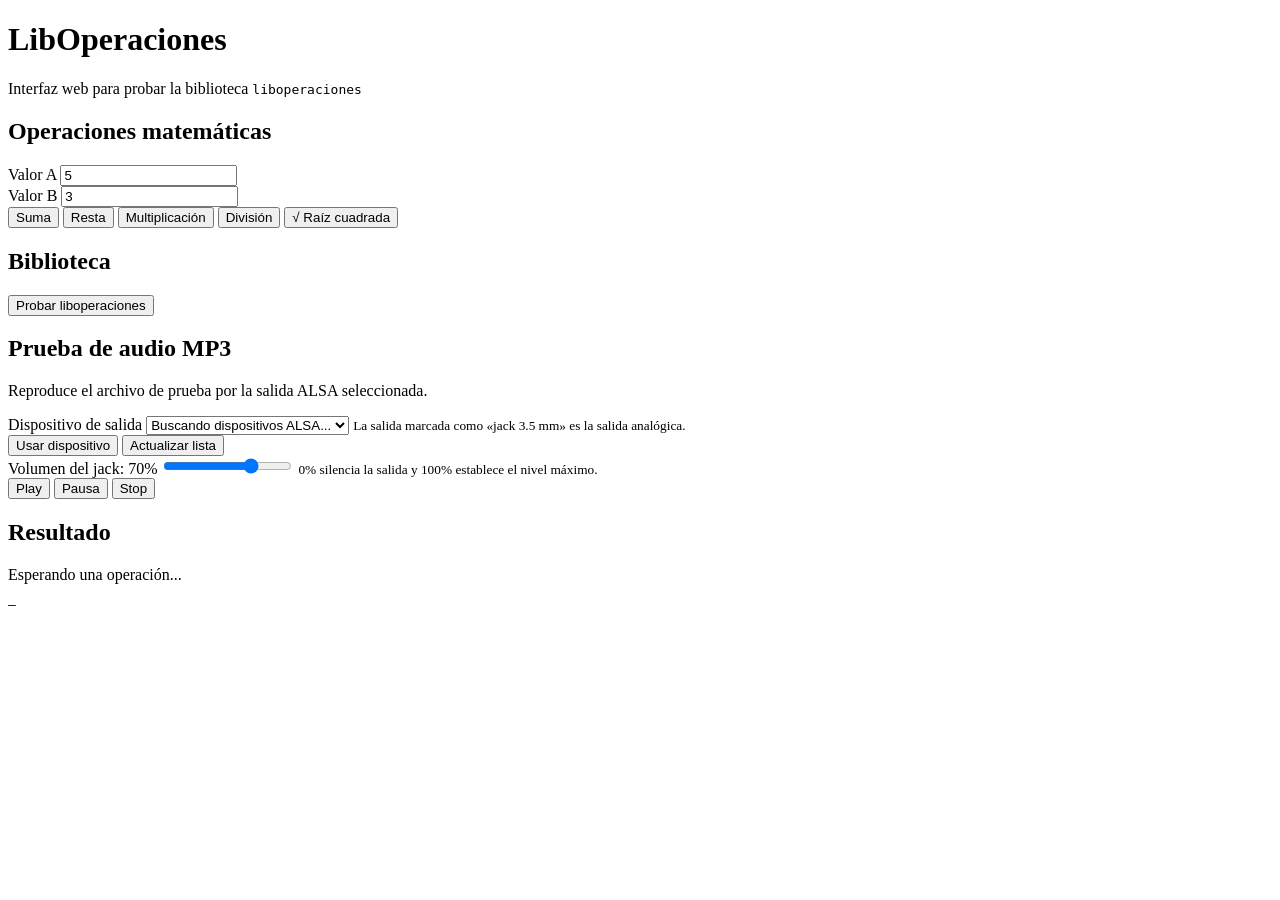
==== meta-ce1113/recipes-auraapp/webapp/files/index.html @ e15238a9 "[REFACTOR] PUNTO SEGURO - PWM FUNCIONAL" ====
<!DOCTYPE html>
<html lang="es">
<head>
    <meta charset="UTF-8">
    <meta name="viewport" content="width=device-width, initial-scale=1.0">

    <title>LibOperaciones</title>

    <link rel="stylesheet" href="/style.css">
</head>

<body>

    <main class="container">

        <header class="header">
            <h1>LibOperaciones</h1>
            <p>
                Interfaz web para probar la biblioteca
                <code>liboperaciones</code>
            </p>
        </header>

        <section class="card">

            <h2>Operaciones matemáticas</h2>

            <div class="form-grid">

                <div class="field">
                    <label for="a">Valor A</label>
                    <input
                        type="number"
                        id="a"
                        value="5"
                        step="any"
                    >
                </div>

                <div class="field">
                    <label for="b">Valor B</label>
                    <input
                        type="number"
                        id="b"
                        value="3"
                        step="any"
                    >
                </div>

            </div>

            <div class="button-grid">

                <button data-operation="suma">
                    Suma
                </button>

                <button data-operation="resta">
                    Resta
                </button>

                <button data-operation="mult">
                    Multiplicación
                </button>

                <button data-operation="div">
                    División
                </button>

                <button data-operation="sqrt">
                    √ Raíz cuadrada
                </button>

            </div>

        </section>


        <section class="card">

            <h2>Biblioteca</h2>

            <button id="message-button">
                Probar liboperaciones
            </button>

        </section>

        <section class="card">

            <h2>Prueba de audio MP3</h2>
            <p>Reproduce el archivo de prueba por la salida ALSA seleccionada.</p>

            <div class="field">
                <label for="audio-device">Dispositivo de salida</label>
                <select id="audio-device">
                    <option value="">Buscando dispositivos ALSA...</option>
                </select>
                <small id="audio-device-hint">
                    La salida marcada como «jack 3.5 mm» es la salida analógica.
                </small>
            </div>

            <div class="button-grid">
                <button id="audio-device-apply">Usar dispositivo</button>
                <button id="audio-device-refresh">Actualizar lista</button>
            </div>

            <div class="field audio-volume-field">
                <label for="audio-volume">
                    Volumen del jack: <output id="audio-volume-value">70%</output>
                </label>
                <input id="audio-volume" type="range" min="0" max="100"
                    step="1" value="70" aria-label="Volumen del jack analógico">
                <small>0% silencia la salida y 100% establece el nivel máximo.</small>
            </div>

            <div class="button-grid">
                <button data-operation="audio-play">Play</button>
                <button data-operation="audio-pause">Pausa</button>
                <button data-operation="audio-stop">Stop</button>
            </div>

        </section>


        <section class="card result-card">

            <h2>Resultado</h2>

            <div id="status" class="status">
                Esperando una operación...
            </div>

            <pre id="result">—</pre>

        </section>

    </main>

    <script src="/app.js"></script>

</body>
</html>
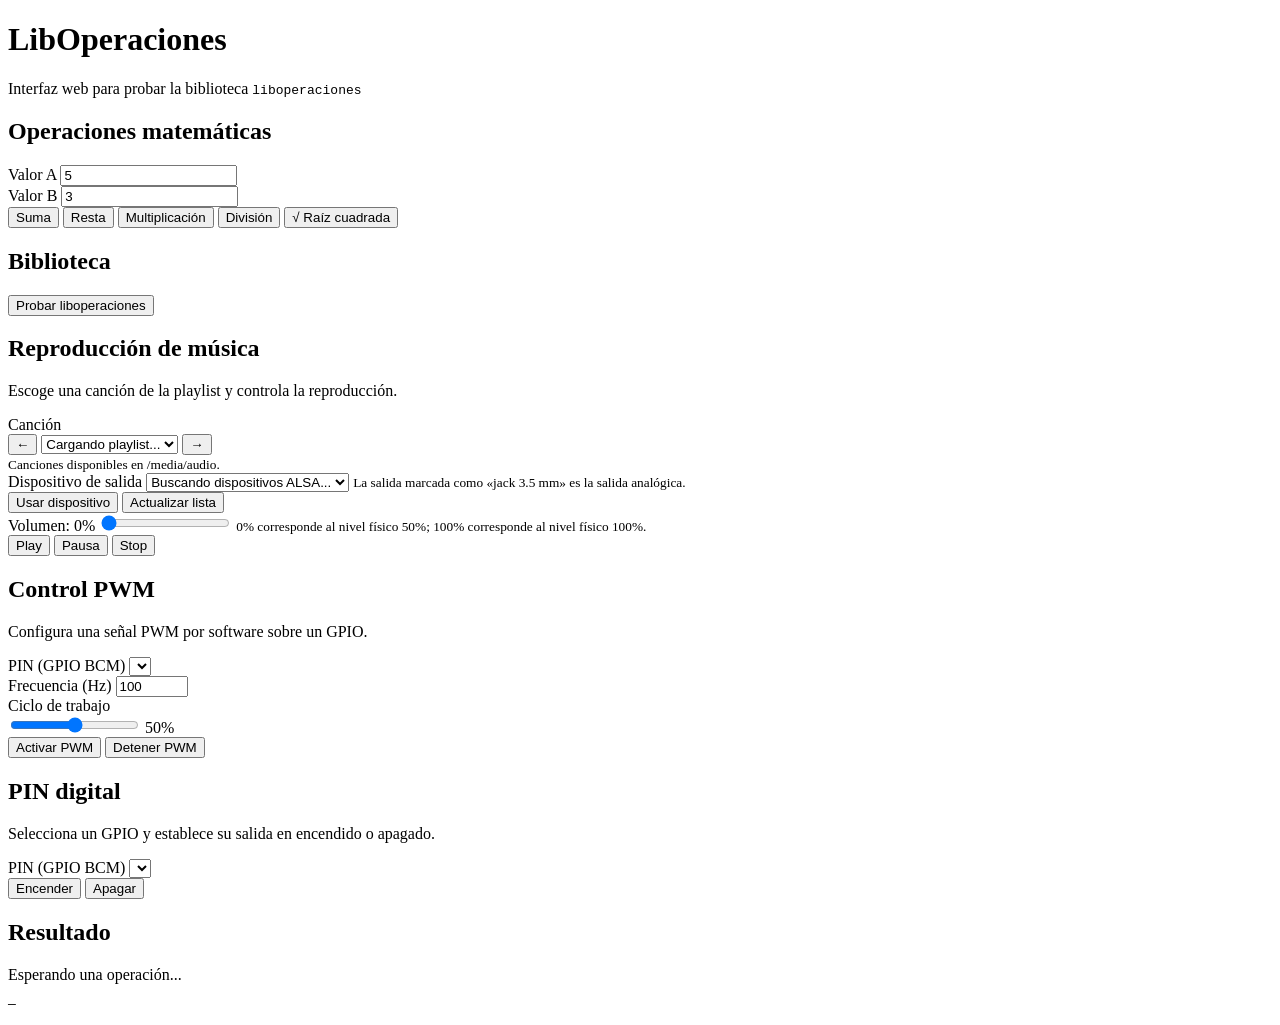
==== commit 5c667a29: "[TEST] Control web" ====
--- a/meta-ce1113/recipes-auraapp/webapp/files/index.html
+++ b/meta-ce1113/recipes-auraapp/webapp/files/index.html
@@ -88,8 +88,20 @@
 
         <section class="card">
 
-            <h2>Prueba de audio MP3</h2>
-            <p>Reproduce el archivo de prueba por la salida ALSA seleccionada.</p>
+            <h2>Reproducción de música</h2>
+            <p>Escoge una canción de la playlist y controla la reproducción.</p>
+
+            <div class="field">
+                <label for="audio-track">Canción</label>
+                <div class="track-picker">
+                    <button id="audio-previous" class="secondary" aria-label="Canción anterior">←</button>
+                    <select id="audio-track">
+                        <option value="">Cargando playlist...</option>
+                    </select>
+                    <button id="audio-next" class="secondary" aria-label="Canción siguiente">→</button>
+                </div>
+                <small id="audio-track-hint">Canciones disponibles en /media/audio.</small>
+            </div>
 
             <div class="field">
                 <label for="audio-device">Dispositivo de salida</label>
@@ -108,11 +120,11 @@
 
             <div class="field audio-volume-field">
                 <label for="audio-volume">
-                    Volumen del jack: <output id="audio-volume-value">70%</output>
+                    Volumen: <output id="audio-volume-value">0%</output>
                 </label>
                 <input id="audio-volume" type="range" min="0" max="100"
-                    step="1" value="70" aria-label="Volumen del jack analógico">
-                <small>0% silencia la salida y 100% establece el nivel máximo.</small>
+                    step="1" value="0" aria-label="Volumen del jack analógico">
+                <small>0% corresponde al nivel físico 50%; 100% corresponde al nivel físico 100%.</small>
             </div>
 
             <div class="button-grid">
@@ -121,6 +133,45 @@
                 <button data-operation="audio-stop">Stop</button>
             </div>
 
+        </section>
+
+        <section class="card">
+            <h2>Control PWM</h2>
+            <p>Configura una señal PWM por software sobre un GPIO.</p>
+            <div class="form-grid three-columns">
+                <div class="field">
+                    <label for="pwm-pin">PIN (GPIO BCM)</label>
+                    <select id="pwm-pin"></select>
+                </div>
+                <div class="field">
+                    <label for="pwm-frequency">Frecuencia (Hz)</label>
+                    <input id="pwm-frequency" type="number" min="1" max="10000" value="100" step="1">
+                </div>
+                <div class="field">
+                    <label for="pwm-duty">Ciclo de trabajo</label>
+                    <div class="range-with-value">
+                        <input id="pwm-duty" type="range" min="0" max="100" value="50" step="1">
+                        <output id="pwm-duty-value">50%</output>
+                    </div>
+                </div>
+            </div>
+            <div class="button-grid two-buttons">
+                <button id="pwm-start">Activar PWM</button>
+                <button id="pwm-stop" class="danger">Detener PWM</button>
+            </div>
+        </section>
+
+        <section class="card">
+            <h2>PIN digital</h2>
+            <p>Selecciona un GPIO y establece su salida en encendido o apagado.</p>
+            <div class="field">
+                <label for="digital-pin">PIN (GPIO BCM)</label>
+                <select id="digital-pin"></select>
+            </div>
+            <div class="button-grid two-buttons">
+                <button id="digital-on">Encender</button>
+                <button id="digital-off" class="danger">Apagar</button>
+            </div>
         </section>
 
 
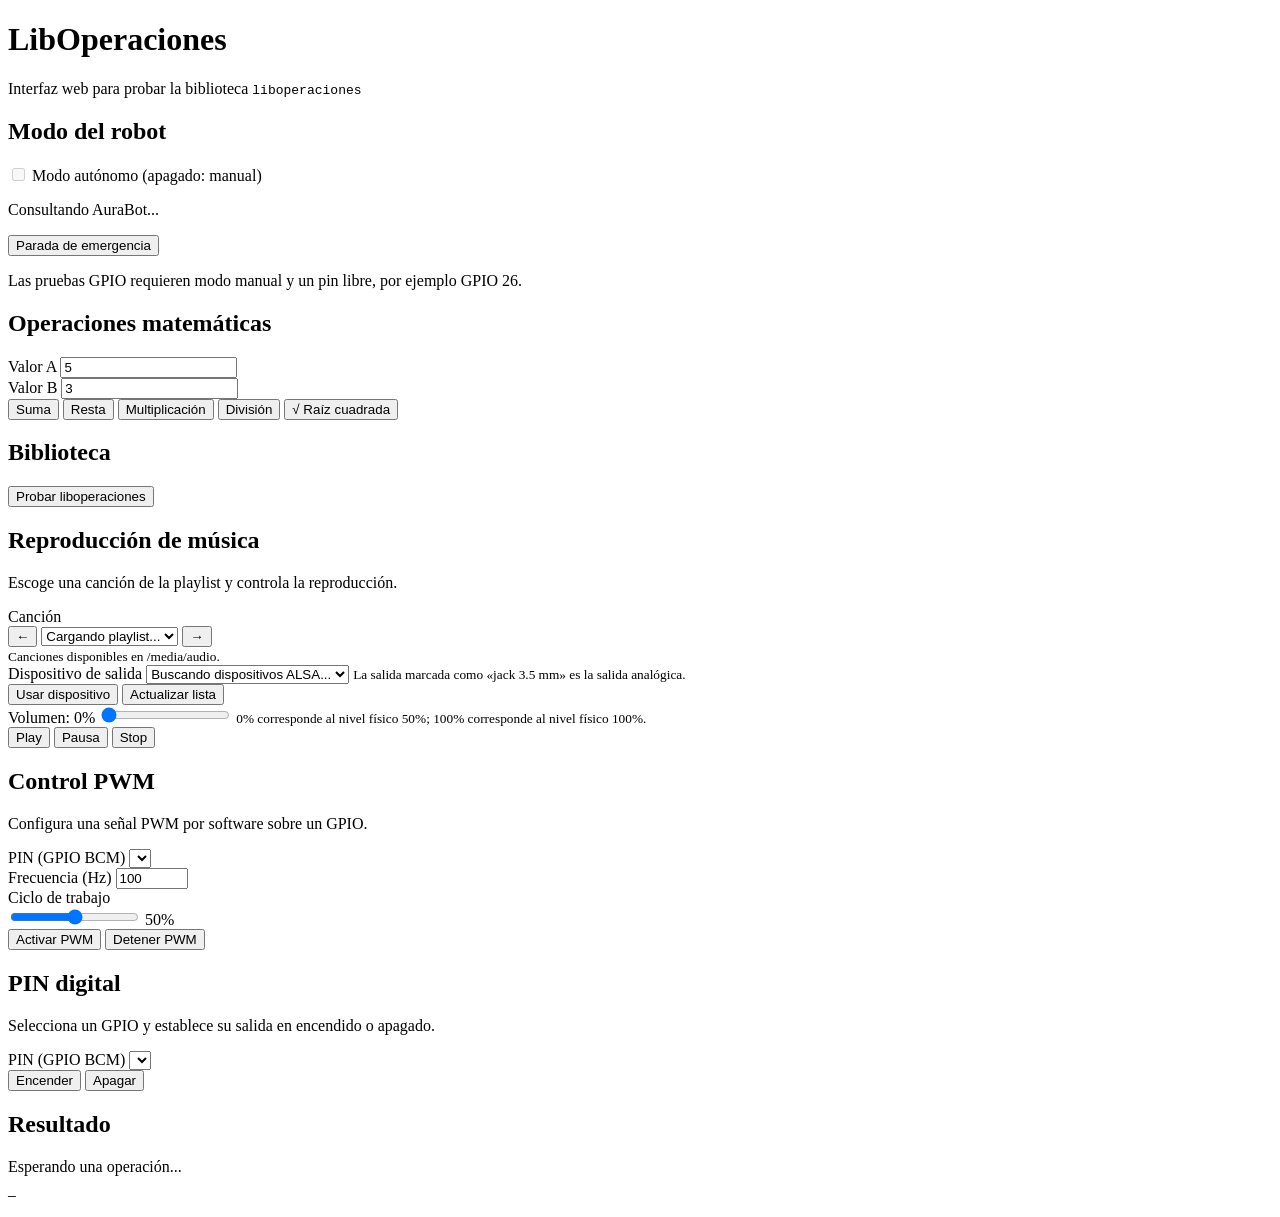
==== commit f01cfdbc: "[UPDATE] Funcional leds" ====
--- a/meta-ce1113/recipes-auraapp/webapp/files/index.html
+++ b/meta-ce1113/recipes-auraapp/webapp/files/index.html
@@ -20,6 +20,17 @@
                 <code>liboperaciones</code>
             </p>
         </header>
+
+        <section class="card">
+            <h2>Modo del robot</h2>
+            <label for="robot-mode">
+                <input type="checkbox" id="robot-mode" role="switch" disabled>
+                Modo autónomo (apagado: manual)
+            </label>
+            <p id="robot-state" aria-live="polite">Consultando AuraBot...</p>
+            <button id="robot-emergency-stop">Parada de emergencia</button>
+            <p>Las pruebas GPIO requieren modo manual y un pin libre, por ejemplo GPIO 26.</p>
+        </section>
 
         <section class="card">
 
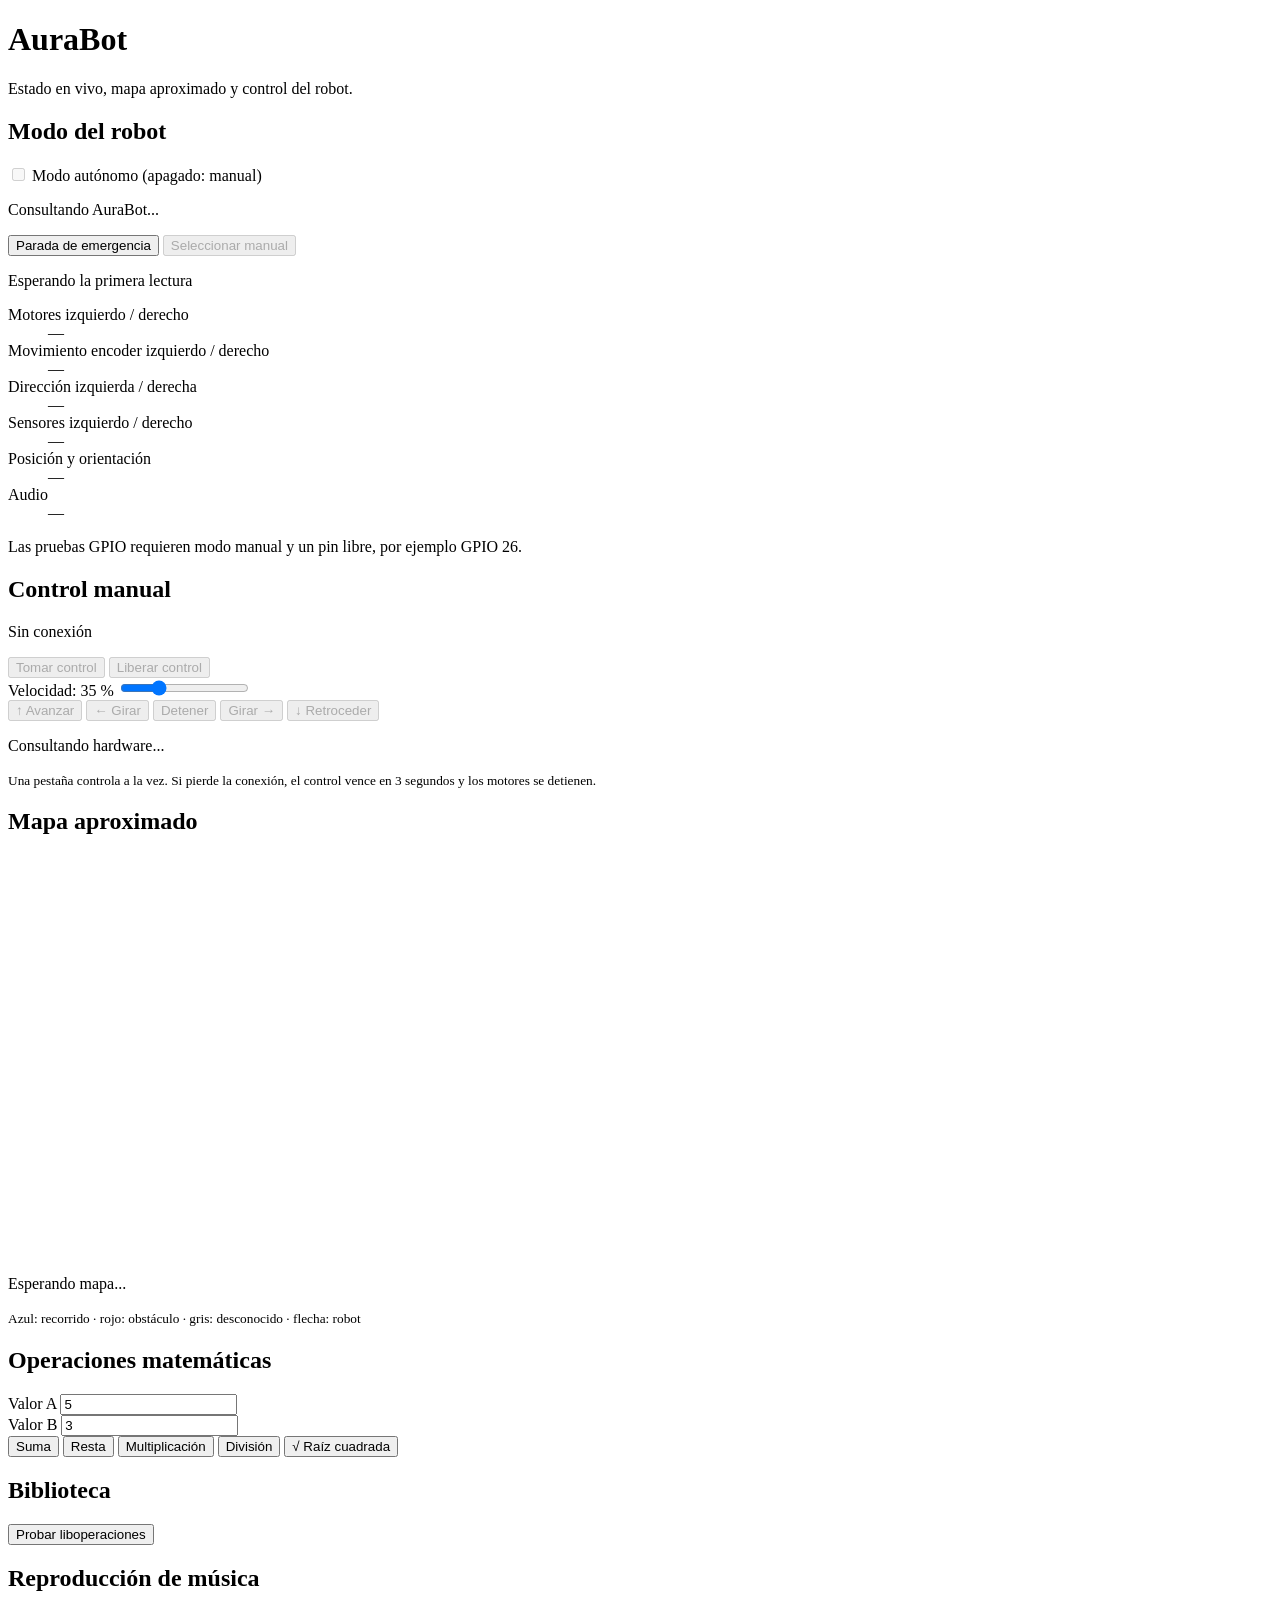
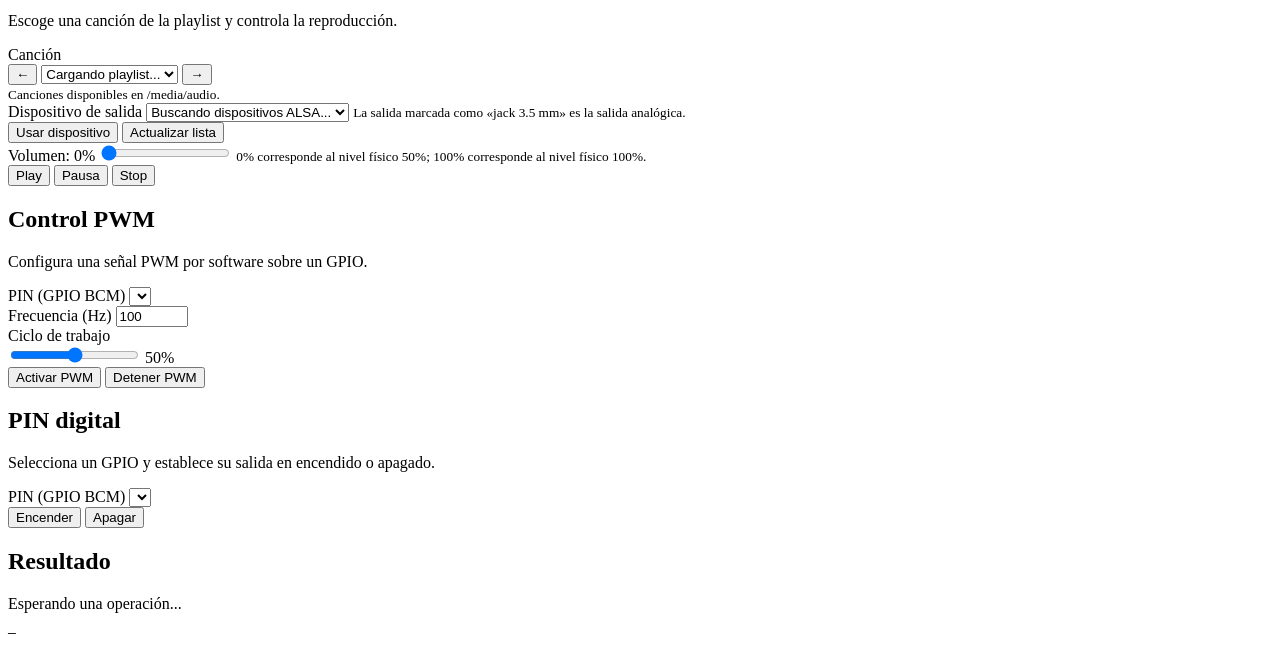
==== commit 948c17dd: "[UPDATE] Detección de movimiento motor funcionando" ====
--- a/meta-ce1113/recipes-auraapp/webapp/files/index.html
+++ b/meta-ce1113/recipes-auraapp/webapp/files/index.html
@@ -4,7 +4,7 @@
     <meta charset="UTF-8">
     <meta name="viewport" content="width=device-width, initial-scale=1.0">
 
-    <title>LibOperaciones</title>
+    <title>AuraBot · Control</title>
 
     <link rel="stylesheet" href="/style.css">
 </head>
@@ -14,10 +14,9 @@
     <main class="container">
 
         <header class="header">
-            <h1>LibOperaciones</h1>
+            <h1>AuraBot</h1>
             <p>
-                Interfaz web para probar la biblioteca
-                <code>liboperaciones</code>
+                Estado en vivo, mapa aproximado y control del robot.
             </p>
         </header>
 
@@ -28,8 +27,47 @@
                 Modo autónomo (apagado: manual)
             </label>
             <p id="robot-state" aria-live="polite">Consultando AuraBot...</p>
-            <button id="robot-emergency-stop">Parada de emergencia</button>
+            <button id="robot-emergency-stop" class="danger">Parada de emergencia</button>
+            <button id="robot-manual-mode" class="secondary" disabled>Seleccionar manual</button>
+            <p id="robot-updated">Esperando la primera lectura</p>
+            <dl class="telemetry">
+                <dt>Motores izquierdo / derecho</dt><dd id="robot-motors">—</dd>
+                <dt>Movimiento encoder izquierdo / derecho</dt><dd id="robot-movement" aria-live="polite">—</dd>
+                <dt>Dirección izquierda / derecha</dt><dd id="robot-direction">—</dd>
+                <dt>Sensores izquierdo / derecho</dt><dd id="robot-sensors">—</dd>
+                <dt>Posición y orientación</dt><dd id="robot-pose">—</dd>
+                <dt>Audio</dt><dd id="robot-audio">—</dd>
+            </dl>
             <p>Las pruebas GPIO requieren modo manual y un pin libre, por ejemplo GPIO 26.</p>
+        </section>
+
+        <section class="card">
+            <h2>Control manual</h2>
+            <p id="robot-owner" aria-live="polite">Sin conexión</p>
+            <div class="button-grid two-buttons">
+                <button id="robot-claim" disabled>Tomar control</button>
+                <button id="robot-release" class="secondary" disabled>Liberar control</button>
+            </div>
+            <div class="field manual-speed">
+                <label for="robot-speed">Velocidad: <output id="robot-speed-value">35 %</output></label>
+                <input id="robot-speed" type="range" min="10" max="100" value="35" step="5">
+            </div>
+            <div class="drive-pad">
+                <button data-drive="forward" class="drive-forward" disabled>↑ Avanzar</button>
+                <button data-drive="left" class="drive-left" disabled>← Girar</button>
+                <button id="robot-stop" class="danger drive-stop" disabled>Detener</button>
+                <button data-drive="right" class="drive-right" disabled>Girar →</button>
+                <button data-drive="reverse" class="drive-reverse" disabled>↓ Retroceder</button>
+            </div>
+            <p id="robot-hardware">Consultando hardware...</p>
+            <small>Una pestaña controla a la vez. Si pierde la conexión, el control vence en 3 segundos y los motores se detienen.</small>
+        </section>
+
+        <section class="card">
+            <h2>Mapa aproximado</h2>
+            <canvas id="robot-map" width="400" height="400" role="img" aria-label="Mapa: azul recorrido, rojo obstáculo, gris desconocido y flecha para el robot"></canvas>
+            <p id="robot-map-revision">Esperando mapa...</p>
+            <small>Azul: recorrido · rojo: obstáculo · gris: desconocido · flecha: robot</small>
         </section>
 
         <section class="card">
@@ -201,6 +239,7 @@
     </main>
 
     <script src="/app.js"></script>
+    <script src="/robot-control.js"></script>
 
 </body>
 </html>
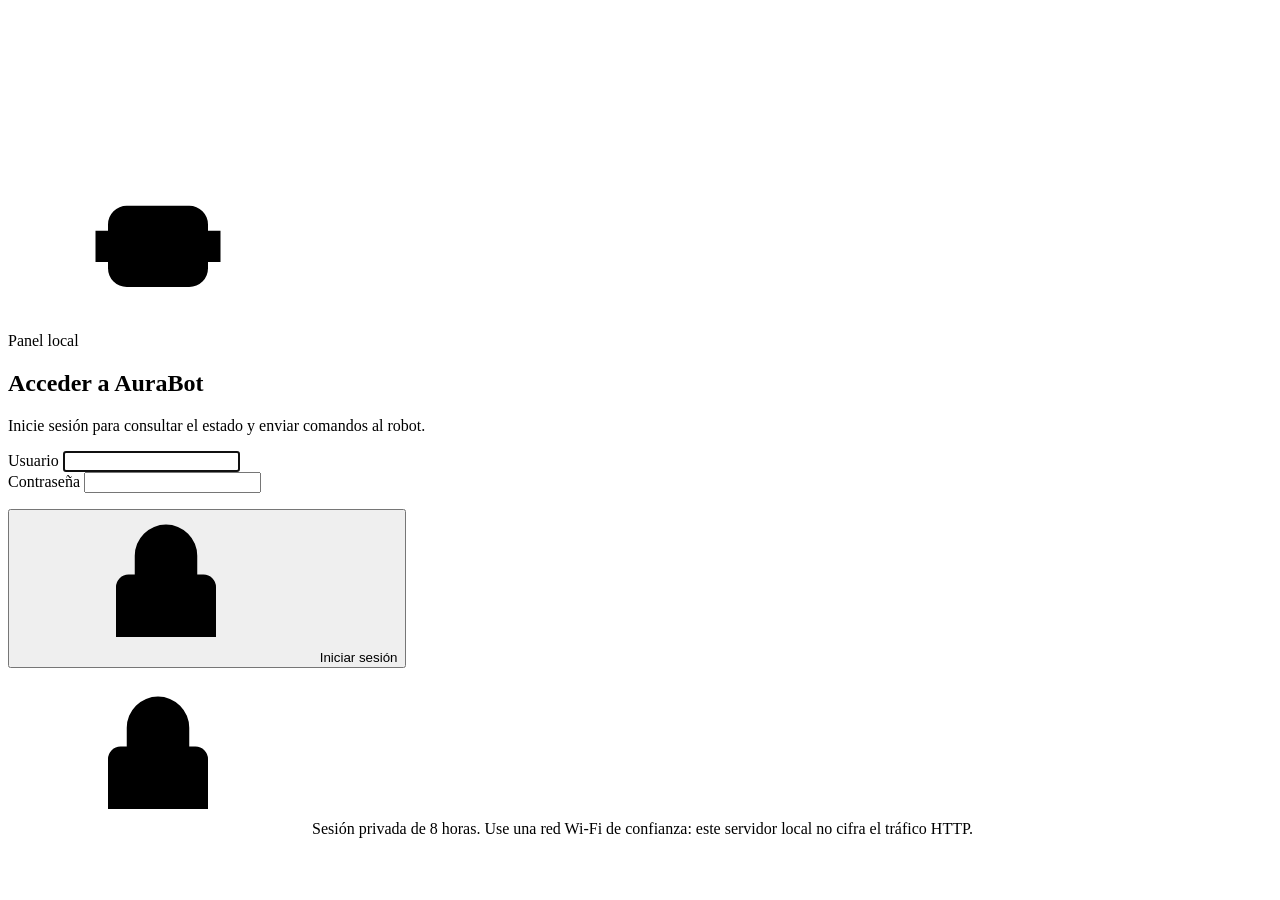
==== commit 821d2772: "[UPDATE] Seguridad Web" ====
--- a/meta-ce1113/recipes-auraapp/webapp/files/index.html
+++ b/meta-ce1113/recipes-auraapp/webapp/files/index.html
@@ -3,243 +3,212 @@
 <head>
     <meta charset="UTF-8">
     <meta name="viewport" content="width=device-width, initial-scale=1.0">
-
-    <title>AuraBot · Control</title>
-
+    <meta name="theme-color" content="#0f172a">
+    <meta http-equiv="Content-Security-Policy"
+        content="default-src 'self'; script-src 'self'; style-src 'self'; img-src 'self' data:; connect-src 'self'; object-src 'none'; base-uri 'none'; form-action 'self'">
+    <title>AuraBot · Panel de control</title>
     <link rel="stylesheet" href="/style.css">
 </head>
-
 <body>
-
-    <main class="container">
-
-        <header class="header">
-            <h1>AuraBot</h1>
-            <p>
-                Estado en vivo, mapa aproximado y control del robot.
-            </p>
+    <!-- Sprite local: no requiere CDN ni acceso a Internet. -->
+    <svg class="icon-sprite" aria-hidden="true">
+        <symbol id="icon-robot" viewBox="0 0 24 24"><path d="M9 3h6M12 3V1M7 7h10a3 3 0 0 1 3 3v7a3 3 0 0 1-3 3H7a3 3 0 0 1-3-3v-7a3 3 0 0 1 3-3Zm1 5h.01M16 12h.01M8 16h8M4 11H2v5h2M20 11h2v5h-2"/></symbol>
+        <symbol id="icon-lock" viewBox="0 0 24 24"><path d="M7 10V7a5 5 0 0 1 10 0v3M6 10h12a2 2 0 0 1 2 2v8H4v-8a2 2 0 0 1 2-2Zm6 4v2"/></symbol>
+        <symbol id="icon-gauge" viewBox="0 0 24 24"><path d="M4.9 19a9 9 0 1 1 14.2 0M12 13l4-4M7 17h.01M17 17h.01M6.5 10h.01M17.5 10h.01M12 7h.01"/></symbol>
+        <symbol id="icon-control" viewBox="0 0 24 24"><path d="M8 6h8M12 2v8M8 18h8M12 14v8M6 8a4 4 0 1 0 0 8M18 8a4 4 0 1 1 0 8"/></symbol>
+        <symbol id="icon-map" viewBox="0 0 24 24"><path d="m3 6 6-3 6 3 6-3v15l-6 3-6-3-6 3V6Zm6-3v15M15 6v15"/></symbol>
+        <symbol id="icon-music" viewBox="0 0 24 24"><path d="M9 18V5l11-2v13M9 9l11-2M6 21a3 3 0 1 0 0-6 3 3 0 0 0 0 6ZM17 19a3 3 0 1 0 0-6 3 3 0 0 0 0 6Z"/></symbol>
+        <symbol id="icon-calculator" viewBox="0 0 24 24"><path d="M5 2h14v20H5V2Zm3 3h8v4H8V5Zm0 8h.01M12 13h.01M16 13h.01M8 17h.01M12 17h.01M16 17h.01"/></symbol>
+        <symbol id="icon-code" viewBox="0 0 24 24"><path d="m8 9-4 3 4 3M16 9l4 3-4 3M14 5l-4 14"/></symbol>
+        <symbol id="icon-terminal" viewBox="0 0 24 24"><path d="M4 5h16v14H4V5Zm3 4 3 3-3 3M12 15h5"/></symbol>
+        <symbol id="icon-stop" viewBox="0 0 24 24"><path d="M7 7h10v10H7V7Z"/></symbol>
+        <symbol id="icon-power" viewBox="0 0 24 24"><path d="M12 2v10M7.1 5.6a8 8 0 1 0 9.8 0"/></symbol>
+        <symbol id="icon-refresh" viewBox="0 0 24 24"><path d="M20 6v5h-5M4 18v-5h5M6.1 9a7 7 0 0 1 11.5-2.6L20 11M4 13l2.4 4.6A7 7 0 0 0 17.9 15"/></symbol>
+        <symbol id="icon-play" viewBox="0 0 24 24"><path d="m8 5 11 7-11 7V5Z"/></symbol>
+        <symbol id="icon-pause" viewBox="0 0 24 24"><path d="M7 5h3v14H7V5Zm7 0h3v14h-3V5Z"/></symbol>
+        <symbol id="icon-logout" viewBox="0 0 24 24"><path d="M10 4H4v16h6M14 8l4 4-4 4M8 12h10"/></symbol>
+        <symbol id="icon-alert" viewBox="0 0 24 24"><path d="M12 3 2 21h20L12 3Zm0 6v5M12 18h.01"/></symbol>
+    </svg>
+
+    <section id="auth-screen" class="auth-screen" aria-labelledby="auth-title">
+        <div class="login-card">
+            <div class="brand-mark large"><svg class="icon"><use href="#icon-robot"/></svg></div>
+            <p class="eyebrow">Panel local</p>
+            <h1 id="auth-title">Acceder a AuraBot</h1>
+            <p class="login-copy">Inicie sesión para consultar el estado y enviar comandos al robot.</p>
+            <form id="auth-form" autocomplete="on">
+                <div class="field">
+                    <label for="auth-username">Usuario</label>
+                    <input id="auth-username" name="username" type="text" autocomplete="username"
+                        maxlength="32" required autofocus>
+                </div>
+                <div class="field">
+                    <label for="auth-password">Contraseña</label>
+                    <input id="auth-password" name="password" type="password"
+                        autocomplete="current-password" maxlength="256" required>
+                </div>
+                <p id="auth-message" class="form-message" aria-live="polite"></p>
+                <button id="auth-submit" type="submit" class="full-width">
+                    <svg class="icon" aria-hidden="true"><use href="#icon-lock"/></svg>
+                    Iniciar sesión
+                </button>
+            </form>
+            <p class="security-note"><svg class="icon" aria-hidden="true"><use href="#icon-lock"/></svg>
+                Sesión privada de 8 horas. Use una red Wi‑Fi de confianza: este servidor local no cifra el tráfico HTTP.</p>
+        </div>
+    </section>
+
+    <div id="app-shell" hidden>
+        <header class="topbar">
+            <div class="topbar-inner">
+                <div class="brand">
+                    <span class="brand-mark"><svg class="icon"><use href="#icon-robot"/></svg></span>
+                    <span><strong>AuraBot</strong><small>Panel de control</small></span>
+                </div>
+                <div class="session-actions">
+                    <span id="connection-chip" class="chip neutral"><span class="status-dot"></span>Conectando</span>
+                    <span id="auth-user" class="user-label"></span>
+                    <button id="auth-logout" class="icon-button secondary" type="button" aria-label="Cerrar sesión" title="Cerrar sesión">
+                        <svg class="icon" aria-hidden="true"><use href="#icon-logout"/></svg>
+                    </button>
+                </div>
+            </div>
         </header>
 
-        <section class="card">
-            <h2>Modo del robot</h2>
-            <label for="robot-mode">
-                <input type="checkbox" id="robot-mode" role="switch" disabled>
-                Modo autónomo (apagado: manual)
-            </label>
-            <p id="robot-state" aria-live="polite">Consultando AuraBot...</p>
-            <button id="robot-emergency-stop" class="danger">Parada de emergencia</button>
-            <button id="robot-manual-mode" class="secondary" disabled>Seleccionar manual</button>
-            <p id="robot-updated">Esperando la primera lectura</p>
-            <dl class="telemetry">
-                <dt>Motores izquierdo / derecho</dt><dd id="robot-motors">—</dd>
-                <dt>Movimiento encoder izquierdo / derecho</dt><dd id="robot-movement" aria-live="polite">—</dd>
-                <dt>Dirección izquierda / derecha</dt><dd id="robot-direction">—</dd>
-                <dt>Sensores izquierdo / derecho</dt><dd id="robot-sensors">—</dd>
-                <dt>Posición y orientación</dt><dd id="robot-pose">—</dd>
-                <dt>Audio</dt><dd id="robot-audio">—</dd>
-            </dl>
-            <p>Las pruebas GPIO requieren modo manual y un pin libre, por ejemplo GPIO 26.</p>
-        </section>
-
-        <section class="card">
-            <h2>Control manual</h2>
-            <p id="robot-owner" aria-live="polite">Sin conexión</p>
-            <div class="button-grid two-buttons">
-                <button id="robot-claim" disabled>Tomar control</button>
-                <button id="robot-release" class="secondary" disabled>Liberar control</button>
-            </div>
-            <div class="field manual-speed">
-                <label for="robot-speed">Velocidad: <output id="robot-speed-value">35 %</output></label>
-                <input id="robot-speed" type="range" min="10" max="100" value="35" step="5">
-            </div>
-            <div class="drive-pad">
-                <button data-drive="forward" class="drive-forward" disabled>↑ Avanzar</button>
-                <button data-drive="left" class="drive-left" disabled>← Girar</button>
-                <button id="robot-stop" class="danger drive-stop" disabled>Detener</button>
-                <button data-drive="right" class="drive-right" disabled>Girar →</button>
-                <button data-drive="reverse" class="drive-reverse" disabled>↓ Retroceder</button>
-            </div>
-            <p id="robot-hardware">Consultando hardware...</p>
-            <small>Una pestaña controla a la vez. Si pierde la conexión, el control vence en 3 segundos y los motores se detienen.</small>
-        </section>
-
-        <section class="card">
-            <h2>Mapa aproximado</h2>
-            <canvas id="robot-map" width="400" height="400" role="img" aria-label="Mapa: azul recorrido, rojo obstáculo, gris desconocido y flecha para el robot"></canvas>
-            <p id="robot-map-revision">Esperando mapa...</p>
-            <small>Azul: recorrido · rojo: obstáculo · gris: desconocido · flecha: robot</small>
-        </section>
-
-        <section class="card">
-
-            <h2>Operaciones matemáticas</h2>
-
-            <div class="form-grid">
-
+        <main class="container dashboard-grid">
+            <section class="card span-7" aria-labelledby="robot-status-title">
+                <div class="card-heading">
+                    <div><p class="eyebrow">Telemetría</p><h2 id="robot-status-title"><svg class="icon"><use href="#icon-gauge"/></svg>Estado del robot</h2></div>
+                    <span id="robot-state" class="state-pill" aria-live="polite">Consultando…</span>
+                </div>
+                <div class="mode-panel">
+                    <label class="switch-row" for="robot-mode">
+                        <span><strong>Modo autónomo</strong><small>Desactive para control manual</small></span>
+                        <input type="checkbox" id="robot-mode" role="switch" disabled>
+                    </label>
+                    <div class="action-row">
+                        <button id="robot-emergency-stop" class="danger">
+                            <svg class="icon"><use href="#icon-alert"/></svg>Parada de emergencia
+                        </button>
+                        <button id="robot-manual-mode" class="secondary" disabled>Seleccionar manual</button>
+                    </div>
+                </div>
+                <p id="robot-updated" class="updated-text">Esperando la primera lectura</p>
+                <dl class="telemetry">
+                    <div><dt>Motores</dt><dd id="robot-motors">—</dd></div>
+                    <div><dt>Movimiento de encoders</dt><dd id="robot-movement" aria-live="polite">—</dd></div>
+                    <div><dt>Dirección</dt><dd id="robot-direction">—</dd></div>
+                    <div><dt>Sensores</dt><dd id="robot-sensors">—</dd></div>
+                    <div><dt>Posición y orientación</dt><dd id="robot-pose">—</dd></div>
+                    <div><dt>Audio</dt><dd id="robot-audio">—</dd></div>
+                </dl>
+            </section>
+
+            <section class="card span-5" aria-labelledby="manual-title">
+                <div class="card-heading">
+                    <div><p class="eyebrow">Conducción</p><h2 id="manual-title"><svg class="icon"><use href="#icon-control"/></svg>Control manual</h2></div>
+                </div>
+                <p id="robot-owner" class="owner-state" aria-live="polite">Sin conexión</p>
+                <div class="button-grid two-buttons compact-top">
+                    <button id="robot-claim" disabled>Tomar control</button>
+                    <button id="robot-release" class="secondary" disabled>Liberar</button>
+                </div>
+                <div class="field manual-speed">
+                    <label for="robot-speed">Velocidad <output id="robot-speed-value">35 %</output></label>
+                    <input id="robot-speed" type="range" min="10" max="100" value="35" step="5">
+                </div>
+                <div class="drive-pad" aria-label="Direcciones del robot">
+                    <button data-drive="forward" class="drive-forward" disabled aria-label="Avanzar">↑<span>Avanzar</span></button>
+                    <button data-drive="left" class="drive-left" disabled aria-label="Girar a la izquierda">←<span>Izquierda</span></button>
+                    <button id="robot-stop" class="danger drive-stop" disabled aria-label="Detener"><svg class="icon"><use href="#icon-stop"/></svg><span>Detener</span></button>
+                    <button data-drive="right" class="drive-right" disabled aria-label="Girar a la derecha">→<span>Derecha</span></button>
+                    <button data-drive="reverse" class="drive-reverse" disabled aria-label="Retroceder">↓<span>Retroceder</span></button>
+                </div>
+                <p id="robot-hardware" class="helper-text">Consultando hardware…</p>
+                <small>Solo una pestaña controla el robot. Si se pierde la conexión, los motores se detienen en 3 segundos.</small>
+            </section>
+
+            <section class="card span-5 map-card" aria-labelledby="map-title">
+                <div class="card-heading">
+                    <div><p class="eyebrow">Navegación</p><h2 id="map-title"><svg class="icon"><use href="#icon-map"/></svg>Mapa aproximado</h2></div>
+                </div>
+                <div class="map-frame"><canvas id="robot-map" width="400" height="400" role="img" aria-label="Mapa del entorno y posición del robot"></canvas></div>
+                <p id="robot-map-revision" class="updated-text">Esperando mapa…</p>
+                <div class="map-legend" aria-label="Leyenda"><span><i class="visited"></i>Recorrido</span><span><i class="obstacle"></i>Obstáculo</span><span><i class="unknown"></i>Desconocido</span></div>
+            </section>
+
+            <section class="card span-7" aria-labelledby="audio-title">
+                <div class="card-heading">
+                    <div><p class="eyebrow">Multimedia</p><h2 id="audio-title"><svg class="icon"><use href="#icon-music"/></svg>Reproducción de música</h2></div>
+                </div>
                 <div class="field">
-                    <label for="a">Valor A</label>
-                    <input
-                        type="number"
-                        id="a"
-                        value="5"
-                        step="any"
-                    >
-                </div>
-
-                <div class="field">
-                    <label for="b">Valor B</label>
-                    <input
-                        type="number"
-                        id="b"
-                        value="3"
-                        step="any"
-                    >
-                </div>
-
-            </div>
-
-            <div class="button-grid">
-
-                <button data-operation="suma">
-                    Suma
-                </button>
-
-                <button data-operation="resta">
-                    Resta
-                </button>
-
-                <button data-operation="mult">
-                    Multiplicación
-                </button>
-
-                <button data-operation="div">
-                    División
-                </button>
-
-                <button data-operation="sqrt">
-                    √ Raíz cuadrada
-                </button>
-
-            </div>
-
-        </section>
-
-
-        <section class="card">
-
-            <h2>Biblioteca</h2>
-
-            <button id="message-button">
-                Probar liboperaciones
-            </button>
-
-        </section>
-
-        <section class="card">
-
-            <h2>Reproducción de música</h2>
-            <p>Escoge una canción de la playlist y controla la reproducción.</p>
-
-            <div class="field">
-                <label for="audio-track">Canción</label>
-                <div class="track-picker">
-                    <button id="audio-previous" class="secondary" aria-label="Canción anterior">←</button>
-                    <select id="audio-track">
-                        <option value="">Cargando playlist...</option>
-                    </select>
-                    <button id="audio-next" class="secondary" aria-label="Canción siguiente">→</button>
-                </div>
-                <small id="audio-track-hint">Canciones disponibles en /media/audio.</small>
-            </div>
-
-            <div class="field">
-                <label for="audio-device">Dispositivo de salida</label>
-                <select id="audio-device">
-                    <option value="">Buscando dispositivos ALSA...</option>
-                </select>
-                <small id="audio-device-hint">
-                    La salida marcada como «jack 3.5 mm» es la salida analógica.
-                </small>
-            </div>
-
-            <div class="button-grid">
-                <button id="audio-device-apply">Usar dispositivo</button>
-                <button id="audio-device-refresh">Actualizar lista</button>
-            </div>
-
-            <div class="field audio-volume-field">
-                <label for="audio-volume">
-                    Volumen: <output id="audio-volume-value">0%</output>
-                </label>
-                <input id="audio-volume" type="range" min="0" max="100"
-                    step="1" value="0" aria-label="Volumen del jack analógico">
-                <small>0% corresponde al nivel físico 50%; 100% corresponde al nivel físico 100%.</small>
-            </div>
-
-            <div class="button-grid">
-                <button data-operation="audio-play">Play</button>
-                <button data-operation="audio-pause">Pausa</button>
-                <button data-operation="audio-stop">Stop</button>
-            </div>
-
-        </section>
-
-        <section class="card">
-            <h2>Control PWM</h2>
-            <p>Configura una señal PWM por software sobre un GPIO.</p>
-            <div class="form-grid three-columns">
-                <div class="field">
-                    <label for="pwm-pin">PIN (GPIO BCM)</label>
-                    <select id="pwm-pin"></select>
-                </div>
-                <div class="field">
-                    <label for="pwm-frequency">Frecuencia (Hz)</label>
-                    <input id="pwm-frequency" type="number" min="1" max="10000" value="100" step="1">
-                </div>
-                <div class="field">
-                    <label for="pwm-duty">Ciclo de trabajo</label>
-                    <div class="range-with-value">
-                        <input id="pwm-duty" type="range" min="0" max="100" value="50" step="1">
-                        <output id="pwm-duty-value">50%</output>
+                    <label for="audio-track">Canción</label>
+                    <div class="track-picker">
+                        <button id="audio-previous" class="secondary square-button" aria-label="Canción anterior">←</button>
+                        <select id="audio-track"><option value="">Cargando playlist…</option></select>
+                        <button id="audio-next" class="secondary square-button" aria-label="Canción siguiente">→</button>
                     </div>
-                </div>
-            </div>
-            <div class="button-grid two-buttons">
-                <button id="pwm-start">Activar PWM</button>
-                <button id="pwm-stop" class="danger">Detener PWM</button>
-            </div>
-        </section>
-
-        <section class="card">
-            <h2>PIN digital</h2>
-            <p>Selecciona un GPIO y establece su salida en encendido o apagado.</p>
-            <div class="field">
-                <label for="digital-pin">PIN (GPIO BCM)</label>
-                <select id="digital-pin"></select>
-            </div>
-            <div class="button-grid two-buttons">
-                <button id="digital-on">Encender</button>
-                <button id="digital-off" class="danger">Apagar</button>
-            </div>
-        </section>
-
-
-        <section class="card result-card">
-
-            <h2>Resultado</h2>
-
-            <div id="status" class="status">
-                Esperando una operación...
-            </div>
-
-            <pre id="result">—</pre>
-
-        </section>
-
-    </main>
-
+                    <small id="audio-track-hint">Canciones disponibles en /media/audio.</small>
+                </div>
+                <div class="field field-spaced">
+                    <label for="audio-device">Dispositivo de salida</label>
+                    <select id="audio-device"><option value="">Buscando dispositivos ALSA…</option></select>
+                    <small id="audio-device-hint">La opción «jack 3.5 mm» corresponde a la salida analógica.</small>
+                </div>
+                <div class="button-grid two-buttons compact-top">
+                    <button id="audio-device-apply">Usar dispositivo</button>
+                    <button id="audio-device-refresh" class="secondary"><svg class="icon"><use href="#icon-refresh"/></svg>Actualizar lista</button>
+                </div>
+                <div class="field audio-volume-field">
+                    <label for="audio-volume">Volumen <output id="audio-volume-value">0%</output></label>
+                    <input id="audio-volume" type="range" min="0" max="100" step="1" value="0" aria-label="Volumen del jack analógico">
+                    <small>La escala web utiliza el rango físico útil del 50 % al 100 %.</small>
+                </div>
+                <div class="button-grid three-buttons">
+                    <button data-operation="audio-play"><svg class="icon"><use href="#icon-play"/></svg>Reproducir</button>
+                    <button data-operation="audio-pause" class="secondary"><svg class="icon"><use href="#icon-pause"/></svg>Pausa</button>
+                    <button data-operation="audio-stop" class="danger"><svg class="icon"><use href="#icon-stop"/></svg>Detener</button>
+                </div>
+            </section>
+
+            <section class="card span-7" aria-labelledby="math-title">
+                <div class="card-heading">
+                    <div><p class="eyebrow">Herramientas</p><h2 id="math-title"><svg class="icon"><use href="#icon-calculator"/></svg>Operaciones matemáticas</h2></div>
+                </div>
+                <div class="form-grid">
+                    <div class="field"><label for="a">Valor A</label><input type="number" id="a" value="5" step="any"></div>
+                    <div class="field"><label for="b">Valor B</label><input type="number" id="b" value="3" step="any"></div>
+                </div>
+                <div class="button-grid math-buttons">
+                    <button data-operation="suma">Sumar</button>
+                    <button data-operation="resta">Restar</button>
+                    <button data-operation="mult">Multiplicar</button>
+                    <button data-operation="div">Dividir</button>
+                    <button data-operation="sqrt" class="secondary">√ Raíz de A</button>
+                </div>
+            </section>
+
+            <section class="card span-5 library-card" aria-labelledby="library-title">
+                <div class="card-heading">
+                    <div><p class="eyebrow">Diagnóstico</p><h2 id="library-title"><svg class="icon"><use href="#icon-code"/></svg>Biblioteca</h2></div>
+                </div>
+                <p>Compruebe la comunicación entre el CGI y la biblioteca de operaciones.</p>
+                <button id="message-button" class="full-width"><svg class="icon"><use href="#icon-terminal"/></svg>Probar liboperaciones</button>
+            </section>
+
+            <section class="card result-card span-12" aria-labelledby="result-title">
+                <div class="card-heading">
+                    <div><p class="eyebrow">Actividad</p><h2 id="result-title"><svg class="icon"><use href="#icon-terminal"/></svg>Último resultado</h2></div>
+                </div>
+                <div id="status" class="status" aria-live="polite">Esperando una operación…</div>
+                <pre id="result">—</pre>
+            </section>
+        </main>
+        <footer>Interfaz local AuraBot · Recursos integrados para funcionamiento sin Internet</footer>
+    </div>
+
+    <script src="/auth.js"></script>
     <script src="/app.js"></script>
     <script src="/robot-control.js"></script>
-
 </body>
 </html>
